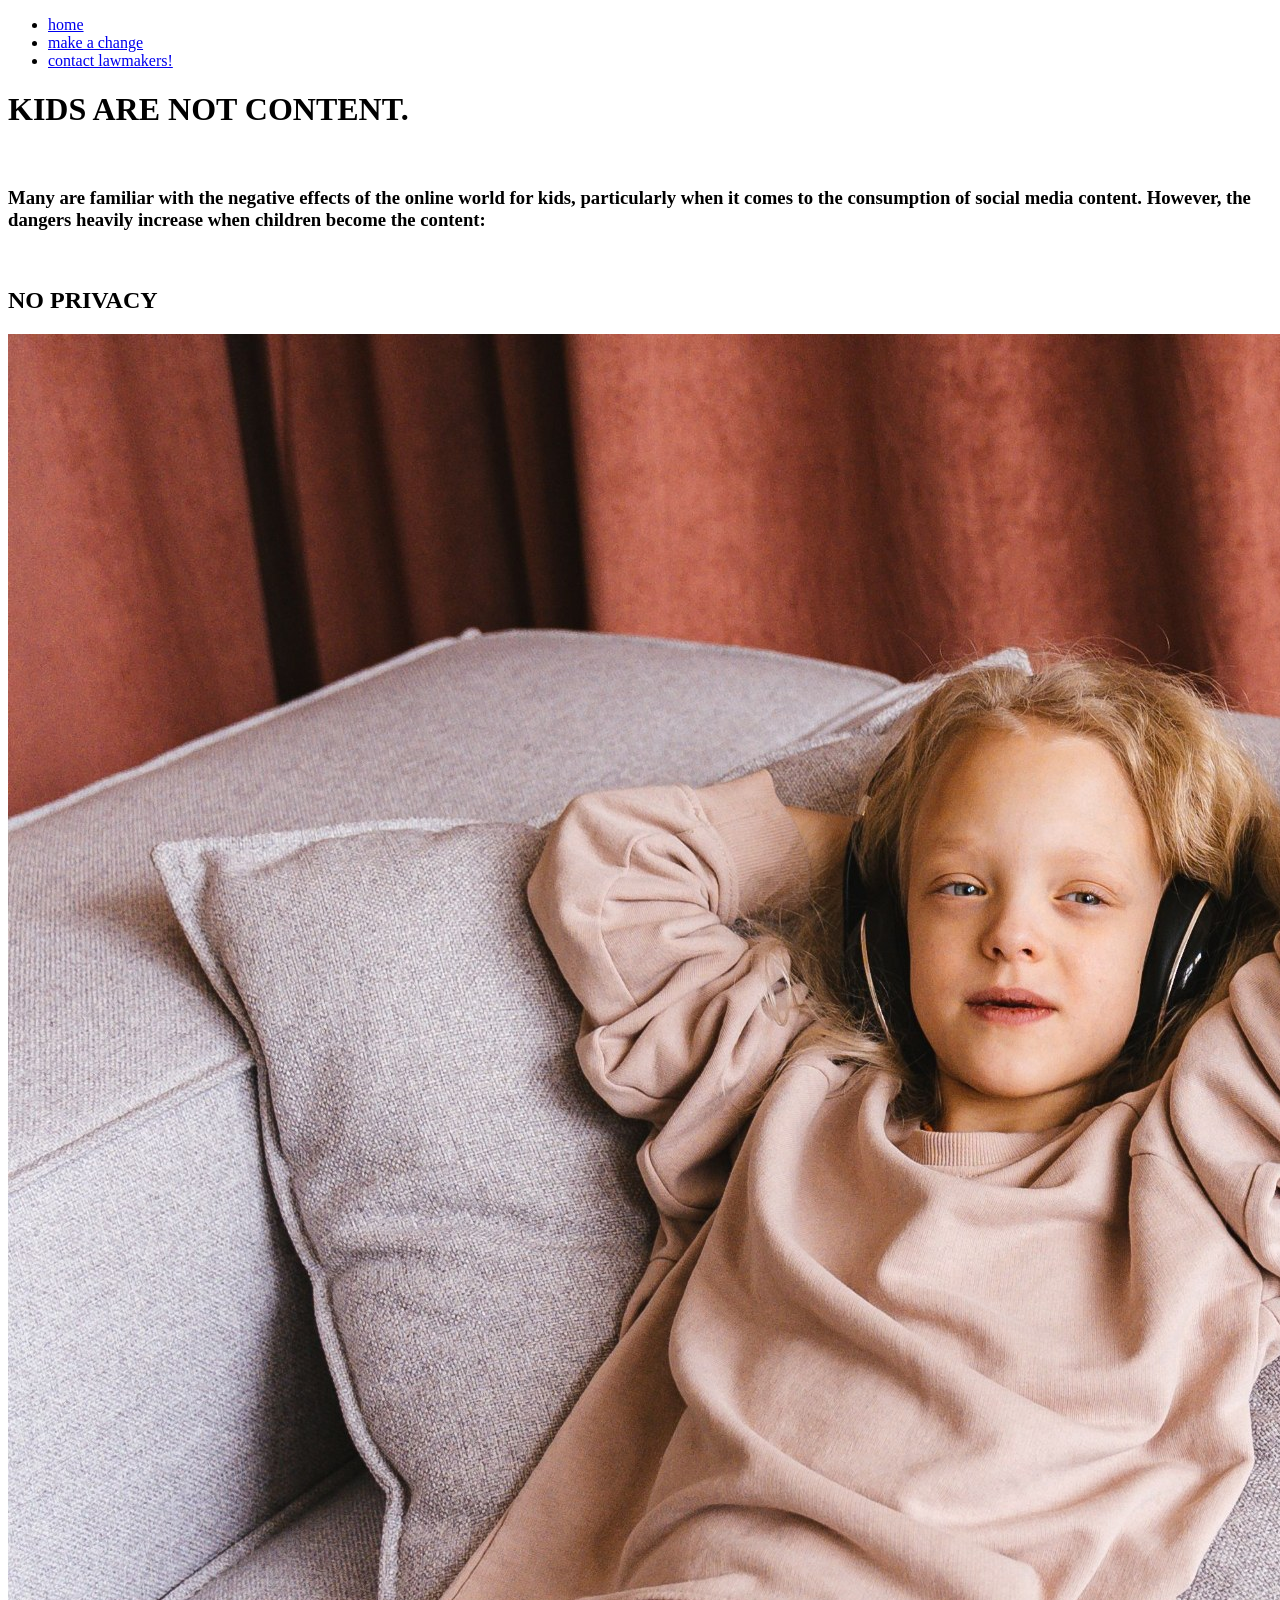
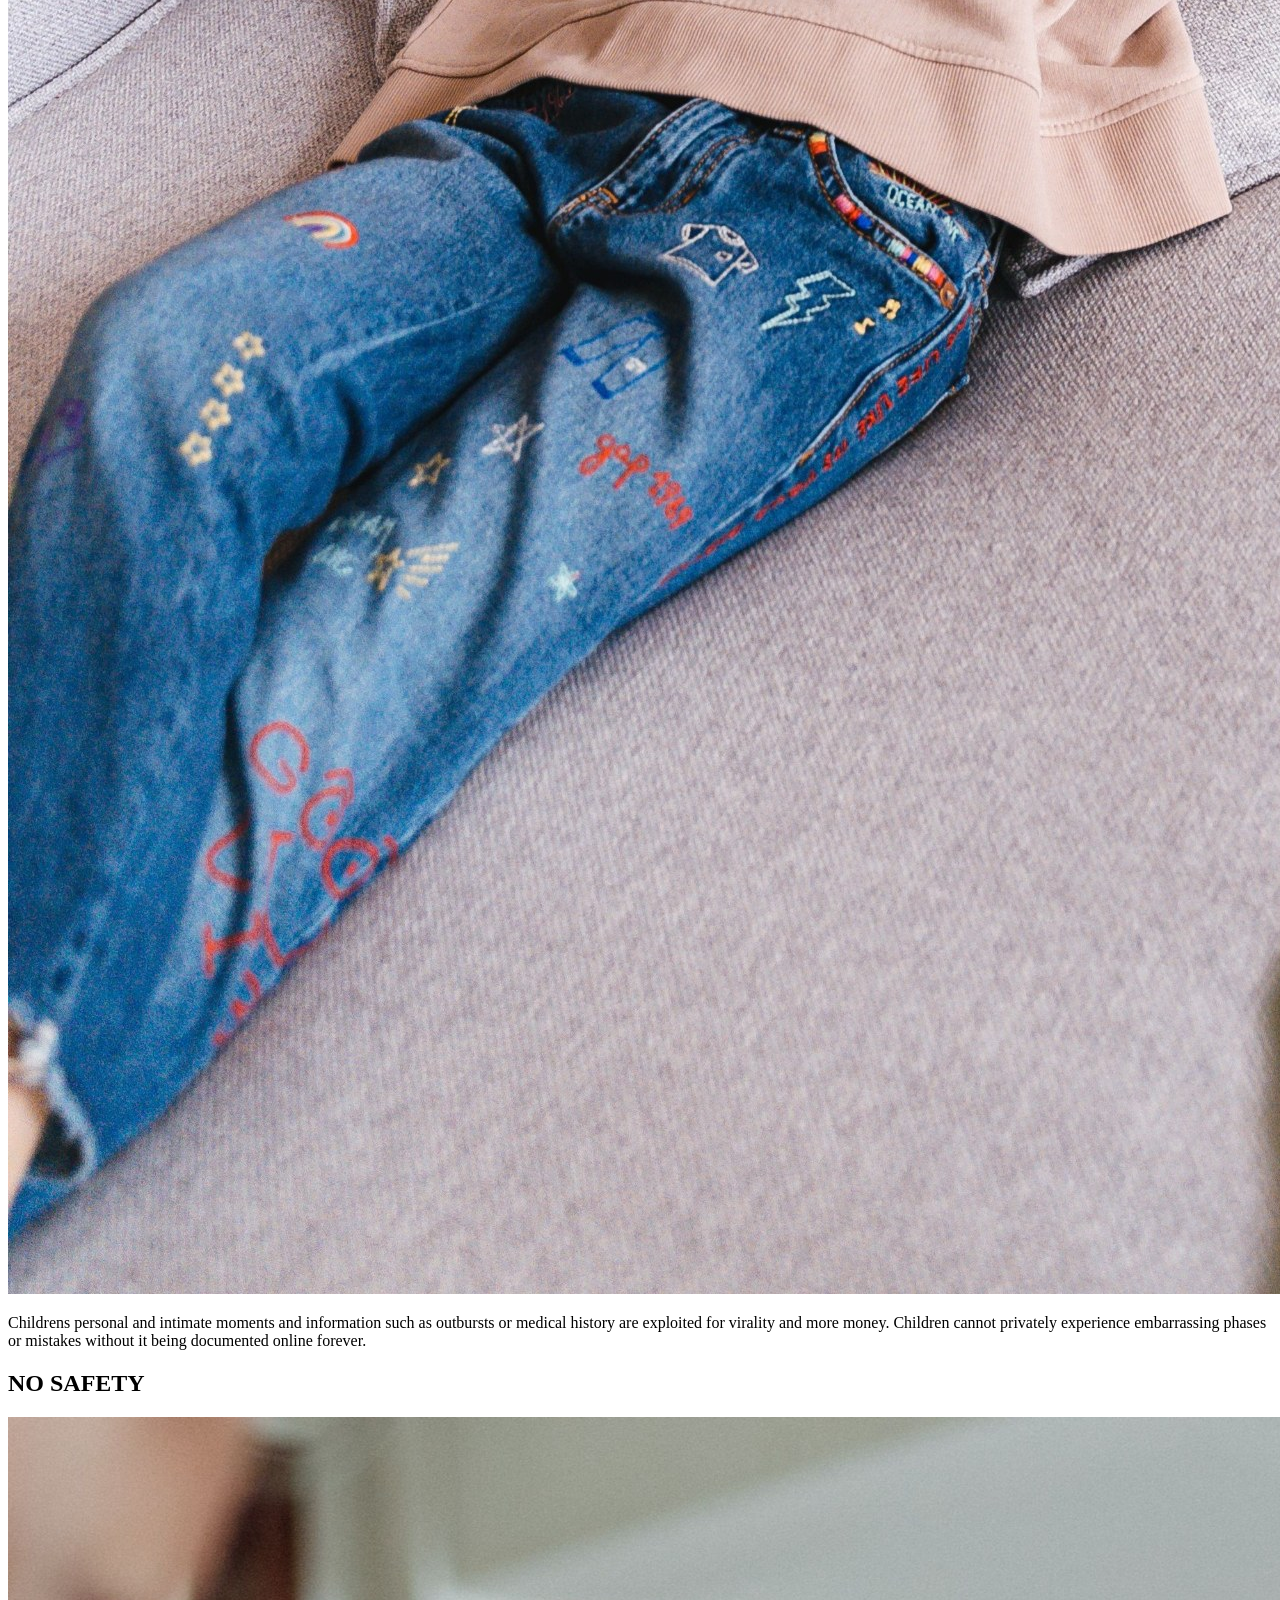
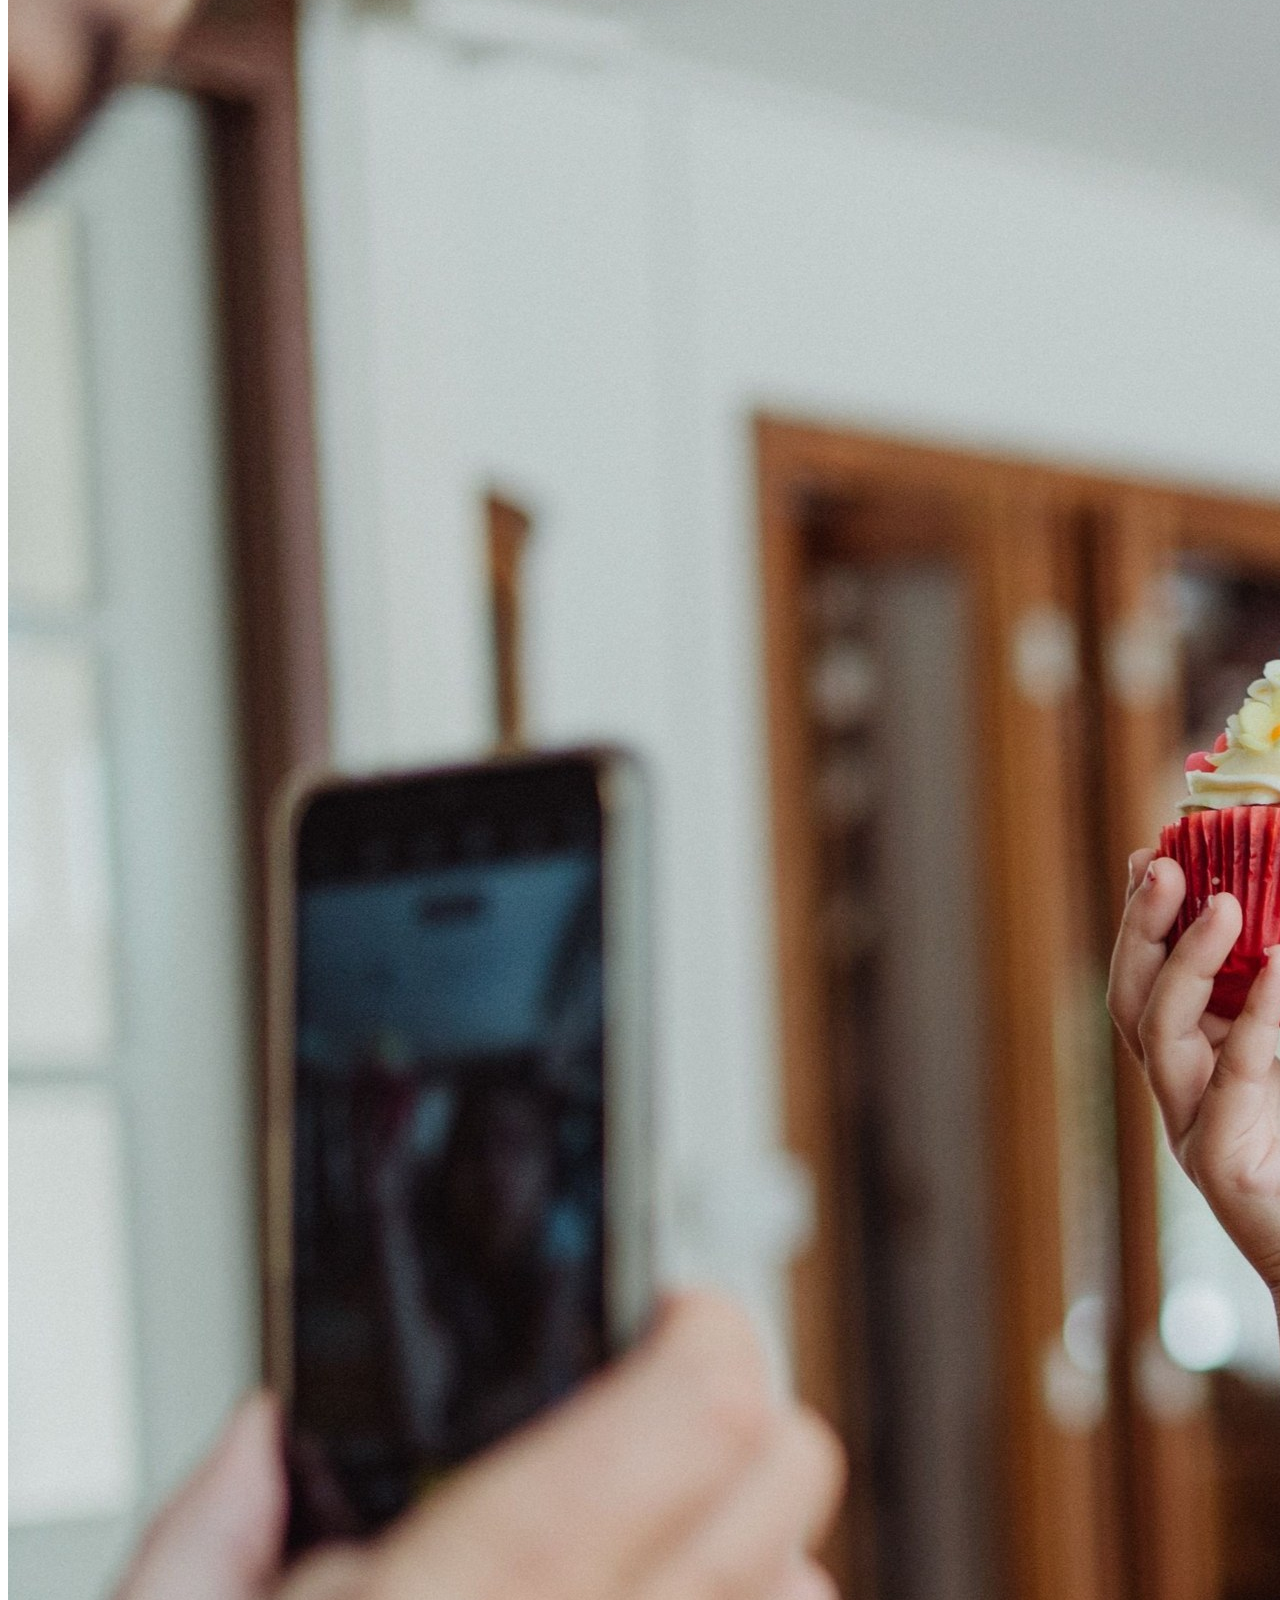
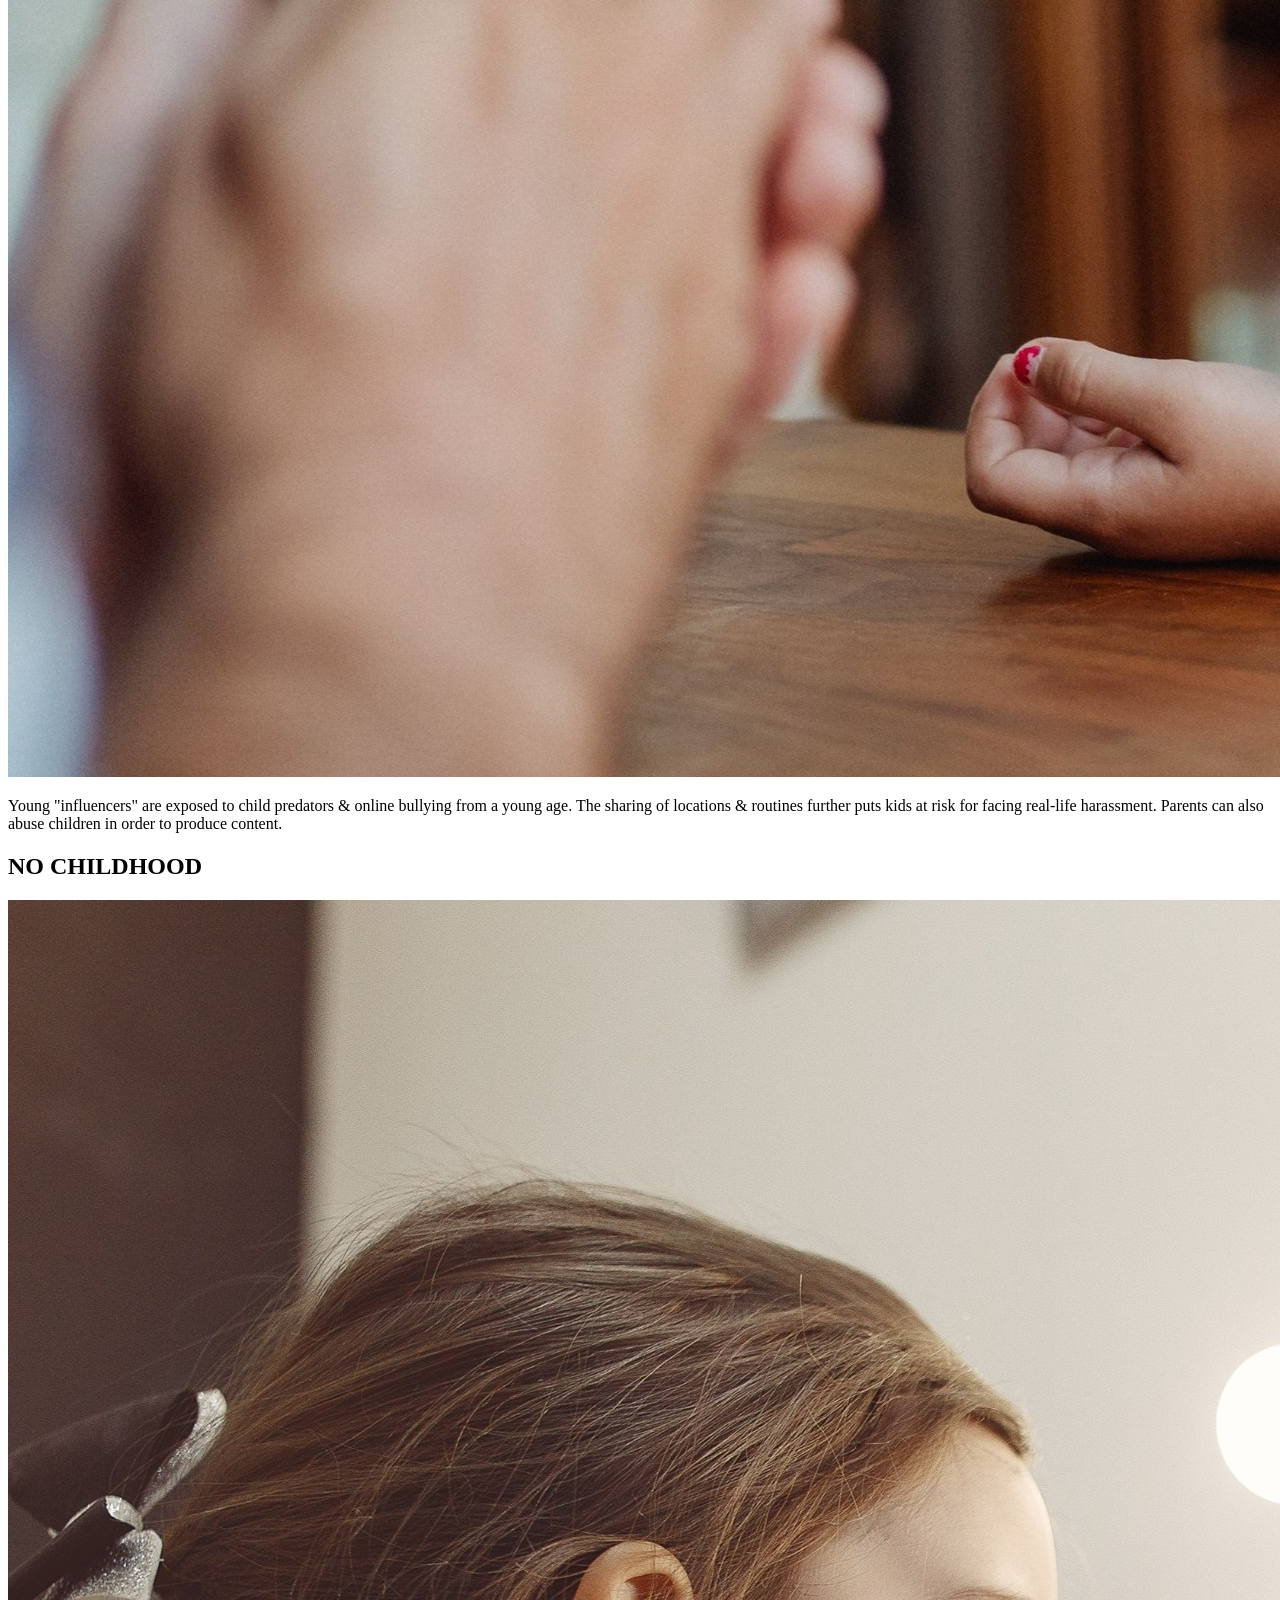
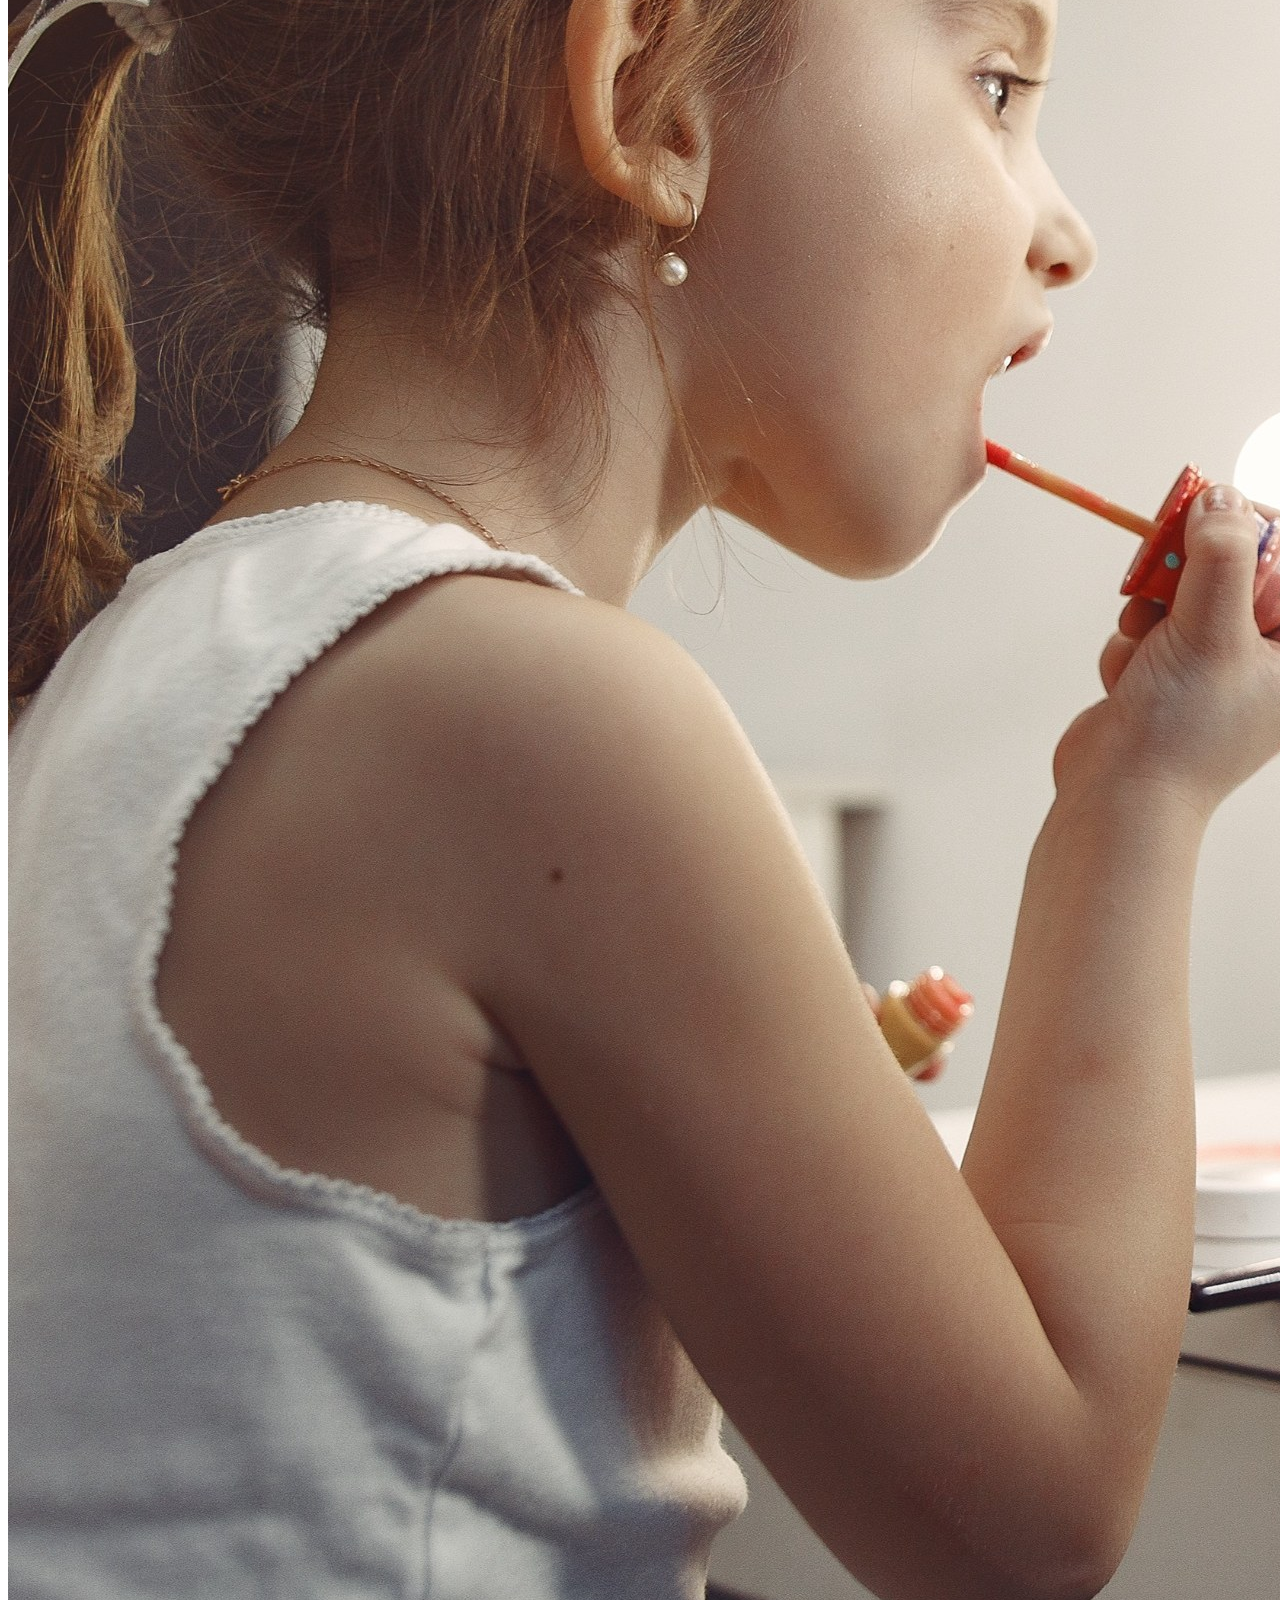
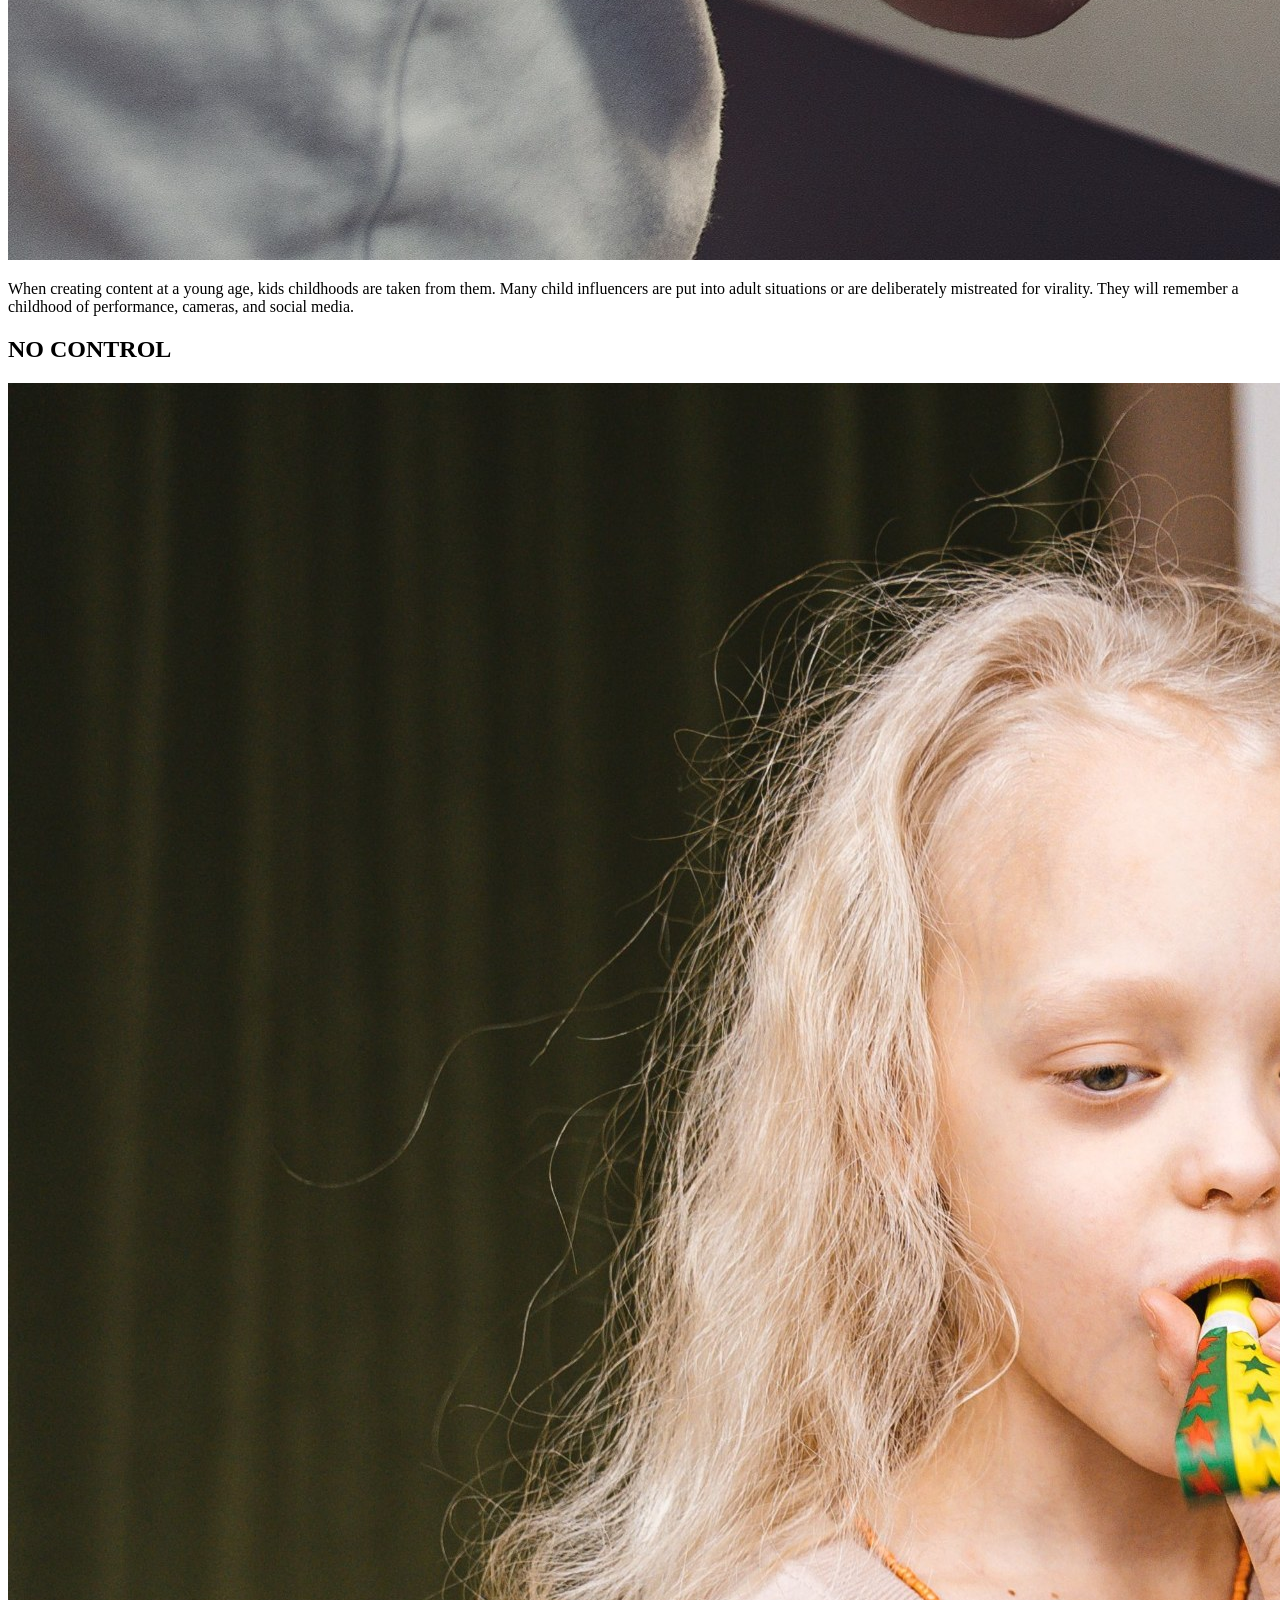
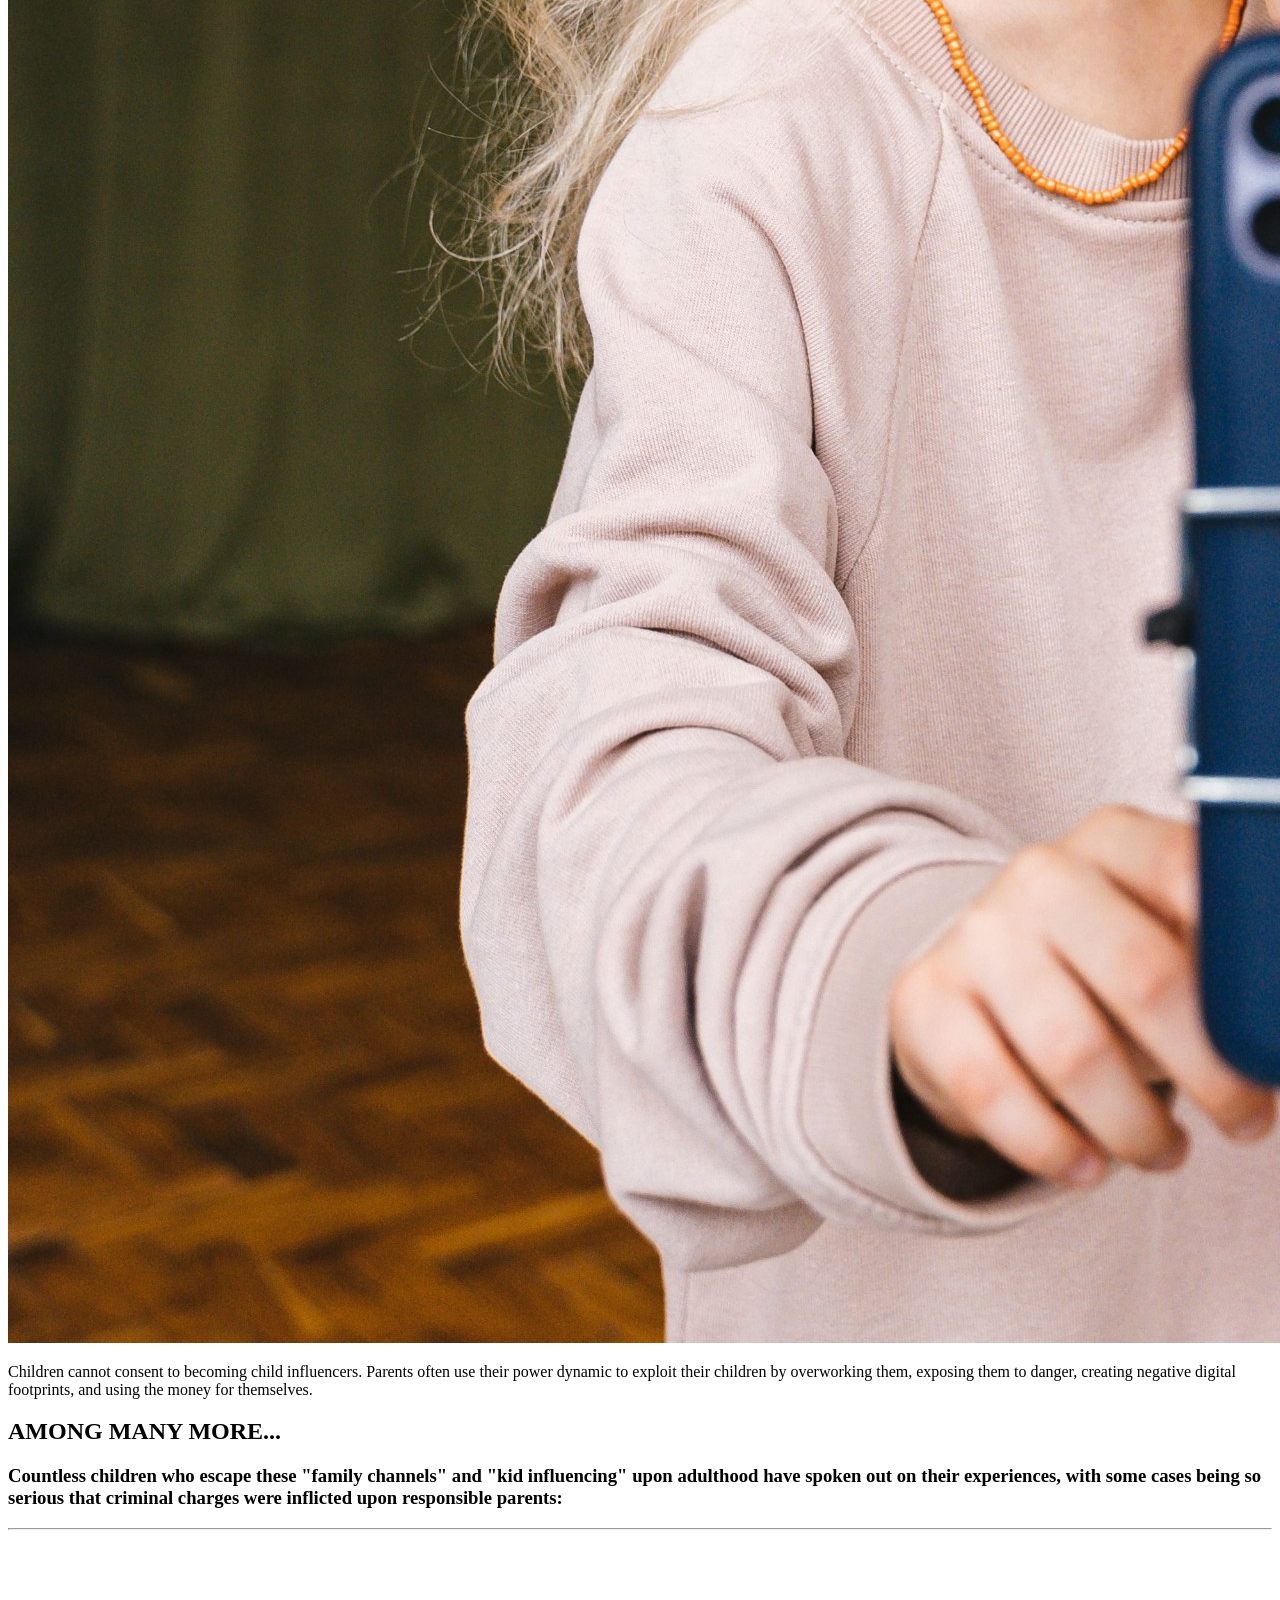
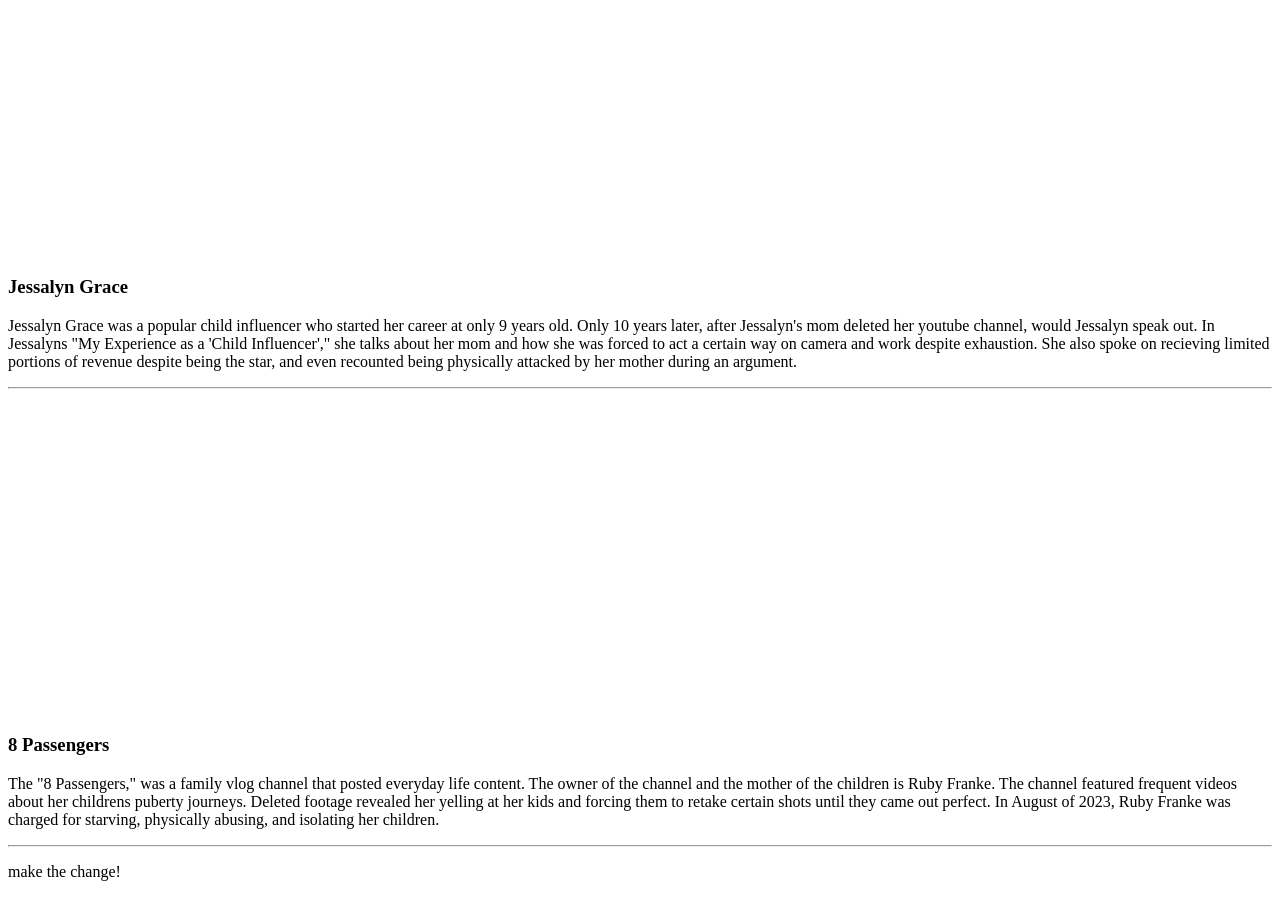
==== zees_activist_website/index.html @ 6bda34a9 "Add files via upload" ====
<!DOCTYPE html>
<html>
  <head>
    
    <title>Zakiyyah's Activism</title>
    <meta charset="utf-8" />
	  <meta http-equiv="X-UA-Compatible" content="IE=edge" />
	  <meta name="viewport" content="width=device-width, initial-scale=1" />

	  <!-- link the webpage's stylesheet -->
	  <link rel="stylesheet" href="/style.css" />

	  <!-- link the webpage's JavaScript file -->
	  <script src="/script.js" defer></script>

    <link rel="preconnect" href="https://fonts.googleapis.com">
<link rel="preconnect" href="https://fonts.gstatic.com" crossorigin>
<link href="https://fonts.googleapis.com/css2?family=League+Spartan:wght@100..900&family=Lexend:wght@100..900&display=swap" rel="stylesheet">

  </head>
    
  <body>
    <nav>
      <ul>
        <li> <a href="index.html">home</a> </li>
        <li> <a href="makeachange.html">make a change</a> </li>
        <li> <a href="callyoursenator.html">contact lawmakers!</a> </li>
      </ul>
    </nav>
    
    <header>
    <h1 id=mainHeadTxt> KIDS ARE NOT CONTENT. </h1>
    </header>

    <div class=main>
      <br>
      <h3>Many are familiar with the negative effects of the online world for kids, particularly when it comes to the consumption of social media content. However, the dangers heavily increase when children become the content:
</h3>
      <br>
    <div class=horImgLayout>
      <div class=imageCard>
      <h2>NO PRIVACY</h2>
      <img src="assets/couchkid.jpg" alt="a blond child relaxing on the couch with headphones as an adult takes their photo">
      <p>Childrens personal and intimate moments and information such as outbursts or medical history are exploited for virality and more money. Children cannot privately experience embarrassing phases or mistakes without it being documented online forever. </p>
      </div>

      
      <div class=imageCard>
      <h2>NO SAFETY</h2>
      <img src="assets/cupcakekid.jpg" alt="a little girl holding a red velvet cupcake and pouting for the camera as her parent takes a picture of her. ">
      <p> Young "influencers" are exposed to child predators & online bullying from a young age. The sharing of locations & routines further puts kids at risk for facing real-life harassment. Parents can also abuse children in order to produce content. </p>
      </div>

      
      <div class=imageCard>
      <h2>NO CHILDHOOD</h2>
      <img src="assets/lipglosskid.jpg" alt="a little girl sitting at a vanity and applying lipgloss in front of an iphone camera on a tripod.">
      <p>When creating content at a young age, kids childhoods are taken from them. Many child influencers are put into adult situations or are deliberately mistreated for virality. They will remember a childhood of performance, cameras, and social media. </p>
      </div>

      
      <div class=imageCard>
      <h2>NO CONTROL</h2>
      <img src="assets/blondkid.jpg" alt="two blond children in front of the camera to film a video. One child is pressing the record button while the other is further back.">
      <p>Children cannot consent to becoming child influencers. Parents often use their power dynamic to exploit their children by overworking them, exposing them to danger, creating negative digital footprints, and using the money for themselves.</p>
      </div>
      
    </div> 
    <div class="manyMore">
<h2> AMONG MANY MORE...</h2>
    </div> 
      
     
    <h3 id="trueStoryHead"> Countless children who escape these "family channels" and "kid influencing" upon adulthood have spoken out on their experiences, with some cases being so serious that criminal charges were inflicted upon responsible parents: </h3>
    <hr>
      <div class="trueStories"> 
      <iframe width="560" height="315" src="https://www.youtube.com/embed/Zgr0lTb8pZ4?si=6vi9Nl3rc1sRIu3w" title="YouTube video player" frameborder="0" allow="accelerometer; autoplay; clipboard-write; encrypted-media; gyroscope; picture-in-picture; web-share" referrerpolicy="strict-origin-when-cross-origin" allowfullscreen></iframe>
      <div class=theStory>
      <h3 class="storyHead">Jessalyn Grace</h3>
    <p> Jessalyn Grace was a popular child influencer who started her career at only 9 years old. Only 10 years later, after Jessalyn's mom deleted her youtube channel, would Jessalyn speak out. In Jessalyns "My Experience as a 'Child Influencer'," she talks about her mom and how she was forced to act a certain way on camera and work despite exhaustion. She also spoke on recieving limited portions of revenue despite being the star, and even recounted being physically attacked by her mother during an argument.</p>
    </div>
      </div>
    <hr>  
      <div class="trueStories"> 
      <iframe width="560" height="315" src="https://www.youtube.com/embed/E9pJKlUlY5g?si=WyiYtSwlIS18pQ-I" title="YouTube video player" frameborder="0" allow="accelerometer; autoplay; clipboard-write; encrypted-media; gyroscope; picture-in-picture; web-share" referrerpolicy="strict-origin-when-cross-origin" allowfullscreen></iframe>
      <div class=theStory>
      <h3 class="storyHead">8 Passengers</h3>
    <p> The "8 Passengers," was a family vlog channel that posted everyday life content. The owner of the channel and the mother of the children is Ruby Franke. The channel featured frequent videos about her childrens puberty journeys. Deleted footage revealed her yelling at her kids and forcing them to retake certain shots until they came out perfect. In August of 2023, Ruby Franke was charged for starving, physically abusing, and isolating her children. </p>
    </div>
      </div> 
<hr>
    </div>
    
    <footer>
      <p>make the change!</p>
    </footer>
    
  </body>
</html>
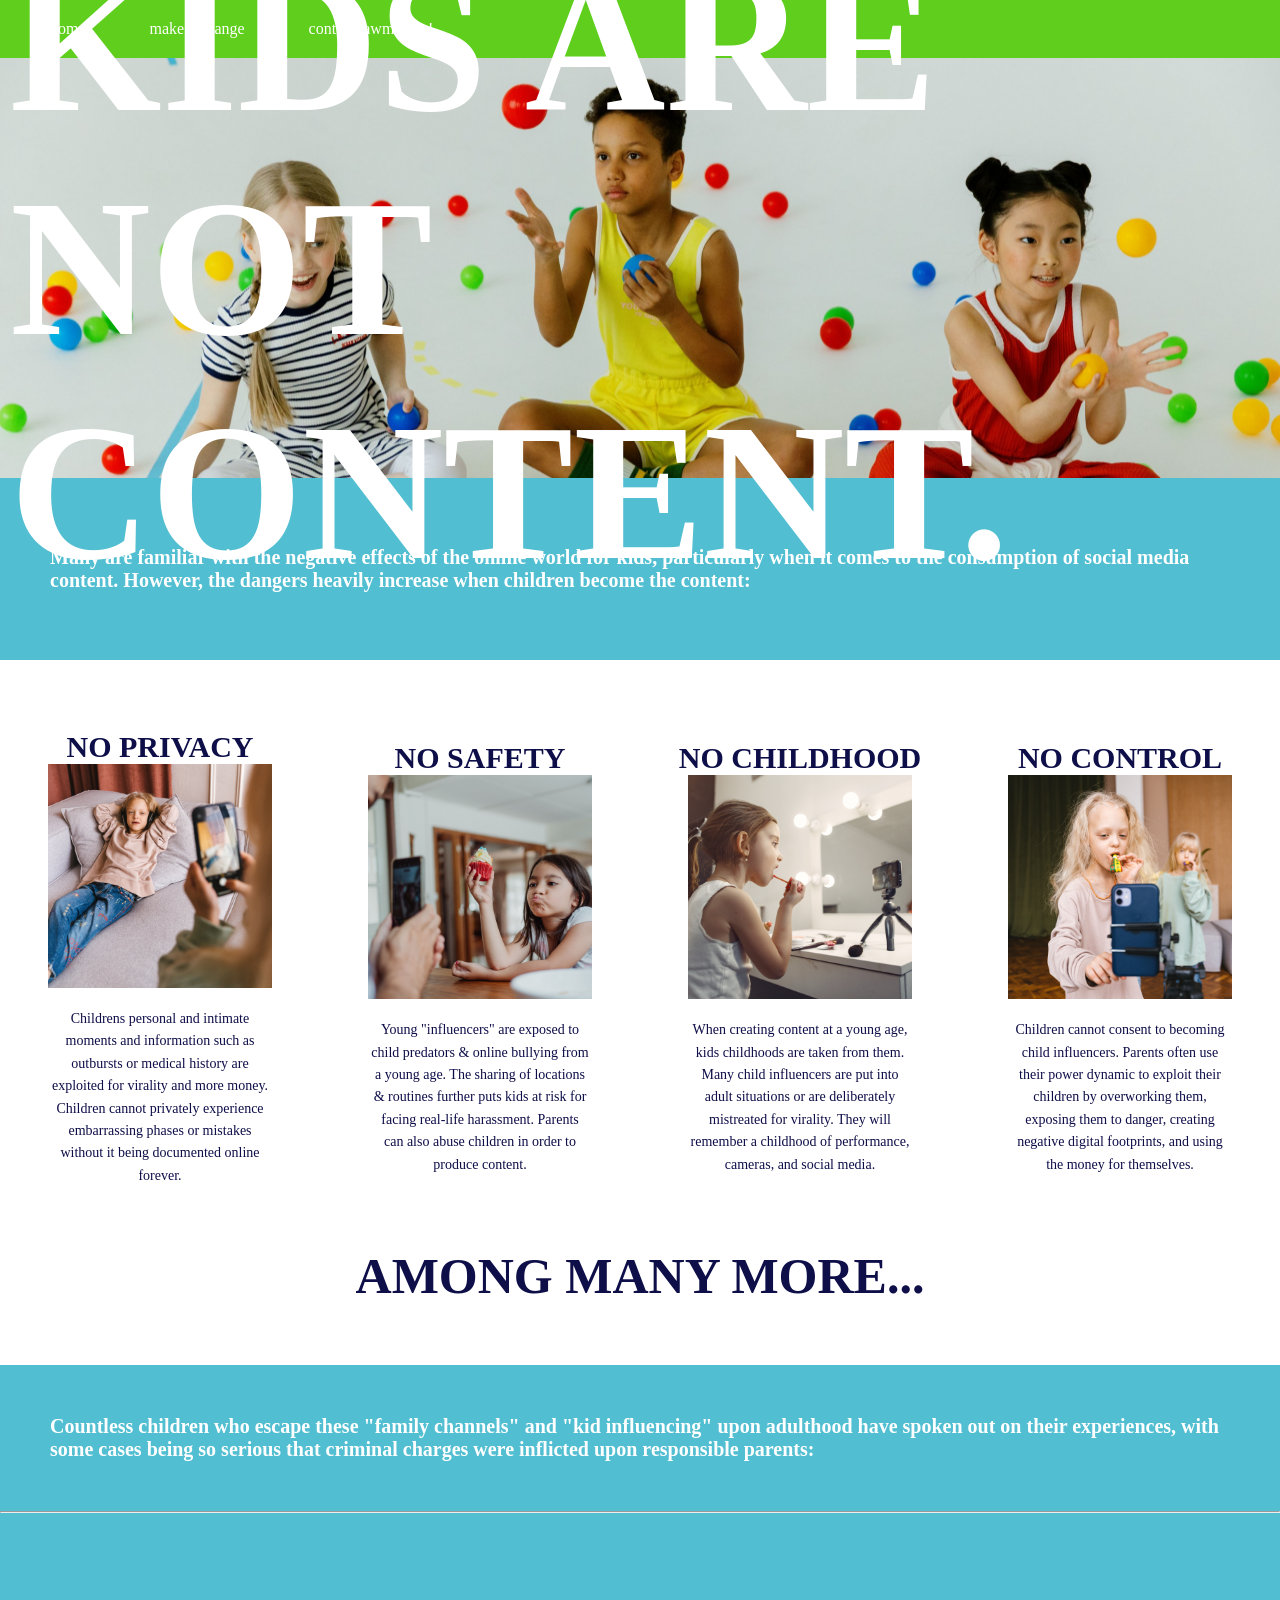
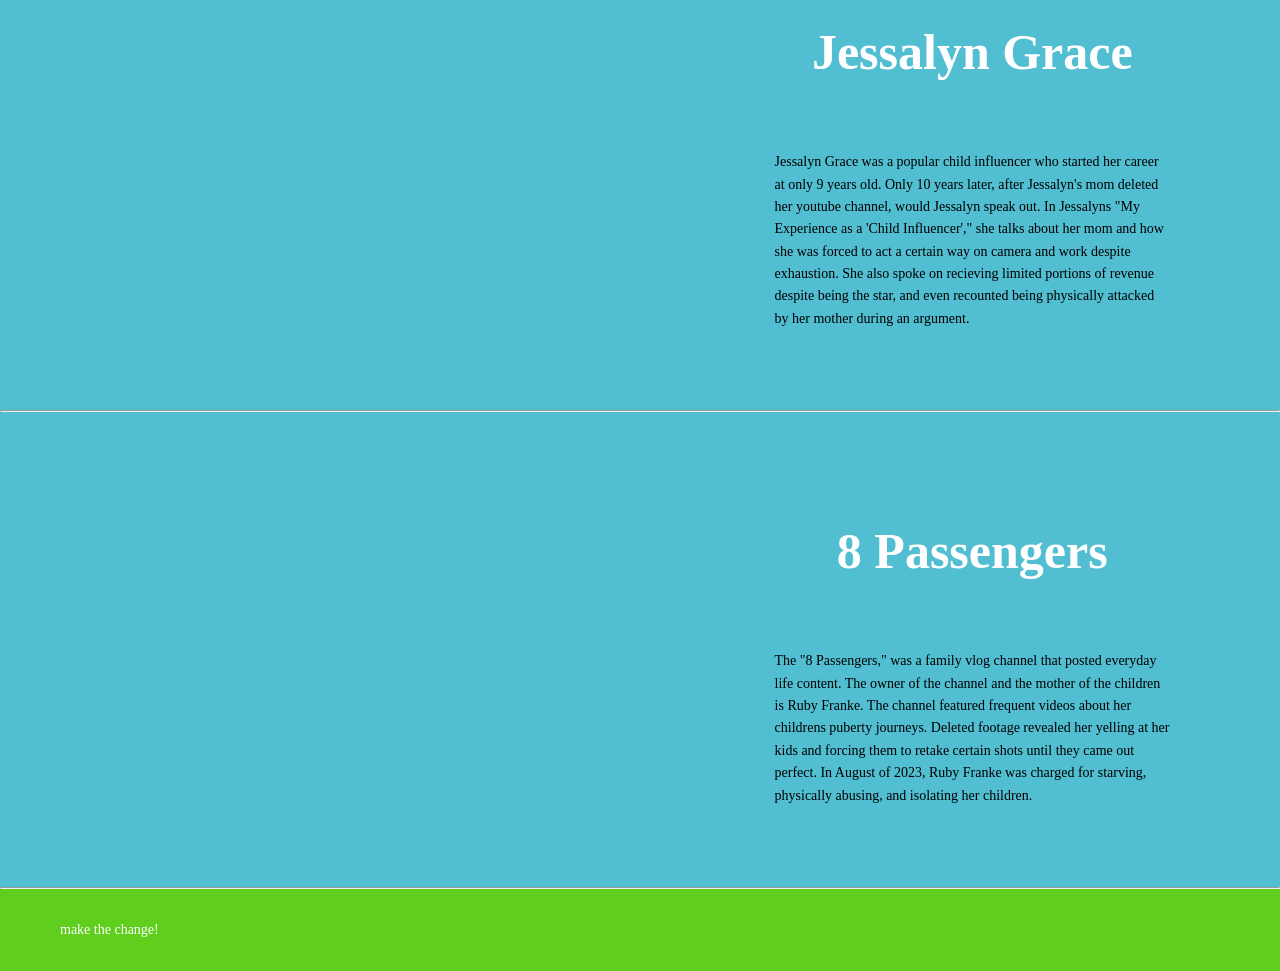
==== commit e609f14a: "Update index.html" ====
--- a/zees_activist_website/index.html
+++ b/zees_activist_website/index.html
@@ -8,7 +8,7 @@
 	  <meta name="viewport" content="width=device-width, initial-scale=1" />
 
 	  <!-- link the webpage's stylesheet -->
-	  <link rel="stylesheet" href="/style.css" />
+	  <link rel="stylesheet" href="style.css" />
 
 	  <!-- link the webpage's JavaScript file -->
 	  <script src="/script.js" defer></script>
@@ -96,4 +96,4 @@
     </footer>
     
   </body>
-</html>+</html>
--- a/zees_activist_website/style.css
+++ b/zees_activist_website/style.css
@@ -0,0 +1,264 @@
+/* FONTS */
+
+
+.lexend-<Lexend> {
+  font-family: "Lexend", sans-serif;
+  font-optical-sizing: auto;
+  font-weight: <100>;
+  font-style: normal;
+}
+
+
+.league-spartan-<leagueSP> {
+  font-family: "League Spartan", sans-serif;
+  font-optical-sizing: auto;
+  font-weight: <600>;
+  font-style: normal;
+}
+
+/* STYLE SECTIONING TAGS */
+
+* { /* Reset the space of the webpage */
+   margin: 0px;
+   padding: 0px;
+}
+
+body {
+ background-color: #52BED1; 
+}
+
+/* STYLE TEXT */
+
+#mainHeadTxt {
+  font-family: "League Spartan";
+  font-size: 195px;
+  color: white;
+}
+
+#mainHeadSen {
+  font-family: "League Spartan";
+  font-size: 175px;
+  color: white;
+}
+
+h1 {
+  color: navy;
+  font-family: "League Spartan";
+}
+
+
+p {
+  font-family: "Lexend";
+  font-size: 14px;
+  margin: 20px 50px;
+  line-height: 1.6;
+}
+
+h2 {
+  font-family: "League Spartan";
+  color: #0e0e49;
+  font-size: 30px;
+}
+
+h3 {
+  font-family: "Lexend";
+  color: white;
+  font-size: 20px;
+  margin: 50px;
+}
+
+.imageCard p {
+  color: #0e0e49;
+  text-align: center;
+}
+
+.storyHead {
+  font-family: "Lexend";
+  color: white;
+  text-align: center;
+  font-size: 50px;
+}
+
+.manyMore h2 {
+  font-family: "League Spartan";
+  color: #0e0e49;
+  font-size: 50px;
+  text-align: center;
+  margin: 0;
+  padding: 20px 0;
+}
+
+.whatToDo h2 {
+  margin-left: 60px;
+  padding-top: 60px;
+}
+
+.whatToDoContent p {
+  font-size: 18px;
+  color: black;
+}
+
+#senHead {
+  text-align: center;
+  font-size: 80px;
+  padding: 50px;
+}
+
+#senTxt {
+  margin-left: 150px;
+  margin-right: 150px;
+  font-size: 18px;
+}
+
+.SenSpan {
+  color: #50a31d;
+}
+
+/* STYLE IMAGES */
+
+.horImgLayout {
+  display: flex;
+  background-color: white;
+  padding-top: 20px;
+  padding-bottom: 0px;
+  justify-content: center;
+  margin-bottom: 0px;
+} 
+
+.imageCard img {
+  width: 70%;
+  height: auto;
+}
+
+.whatToDoContent img {
+  width: 20%;
+  height: auto;
+}
+
+/* STYLE NAV BAR */
+
+nav {
+  padding: 20px;
+  background-color: #5FCE1D;
+  color: white;
+}
+
+nav ul li {
+  list-style-type: none;
+  display: inline;
+  margin: 20px 30px;
+}
+
+nav ul li a {
+  text-decoration: none;
+  color: white;
+  font-family: "Lexend";
+}
+/* STYLE HEADER */
+header {
+  background-image: url(assets/headerofchild.jpg);
+  background-size: cover;
+  background-position: 50% 20%;
+  display: flex;
+  justify-content: center;
+  align-items: center;
+  padding: 10px;
+  height: 400px;
+  width: auto;
+}
+/* STYLE MAIN */
+
+.imageCard {
+  display: flex;
+  padding-top: 50px;
+  padding-bottom: 20px;
+  flex-direction: column;
+  justify-content: center;
+  align-items: center;
+
+}
+
+.theStory {
+  display: flex;
+  flex: 1;
+  flex-direction: column;
+  margin: 60px;
+  justify-content: center;
+}
+
+.trueStories {
+  display: flex;
+  align-items: center;
+  gap: 10px;
+}
+
+iframe {
+  flex: 1.2;
+  aspect-ratio: 16/9;
+  height: auto;
+  margin-left: 60px;
+}
+
+.manyMore {
+  background-color: white;
+  margin-top: 0px;
+  padding-bottom: 40px;
+}
+
+.whatToDo {
+  background-color: white;
+}
+
+.whatToDoContent {
+  display: flex;
+  gap: 5px;
+  margin: 60px;
+  padding: 30px;
+  background-color: #F0F0F0;
+  border: 10px solid #5FCE1D;
+  border-radius: 10px;
+}
+
+.contactSen {
+  background-color: white;
+}
+/* STYLE BUTTONS */
+
+#scriptButton {
+  font-family: "Lexend";
+  background-color: pink;
+  padding: 10px;
+  margin: 10px;
+}
+
+/* STYLE PERSONALIZE FEATURE */
+
+.scriptQues {
+  margin: 20px 150px;
+  background-color: white;
+  border-radius: 5px;
+}
+
+.scriptItem {
+  padding: 20px;
+  
+}
+.scriptItem label {
+  font-family: "Lexend";
+}
+
+#message {
+  margin-top: 5px;
+}
+
+.scriptItem {
+  display: flex;
+  flex-direction: column;
+}
+
+/* STYLE FOOTER */
+footer {
+  padding: 10px;
+  background-color: #5FCE1D;
+  color: white; 
+}
